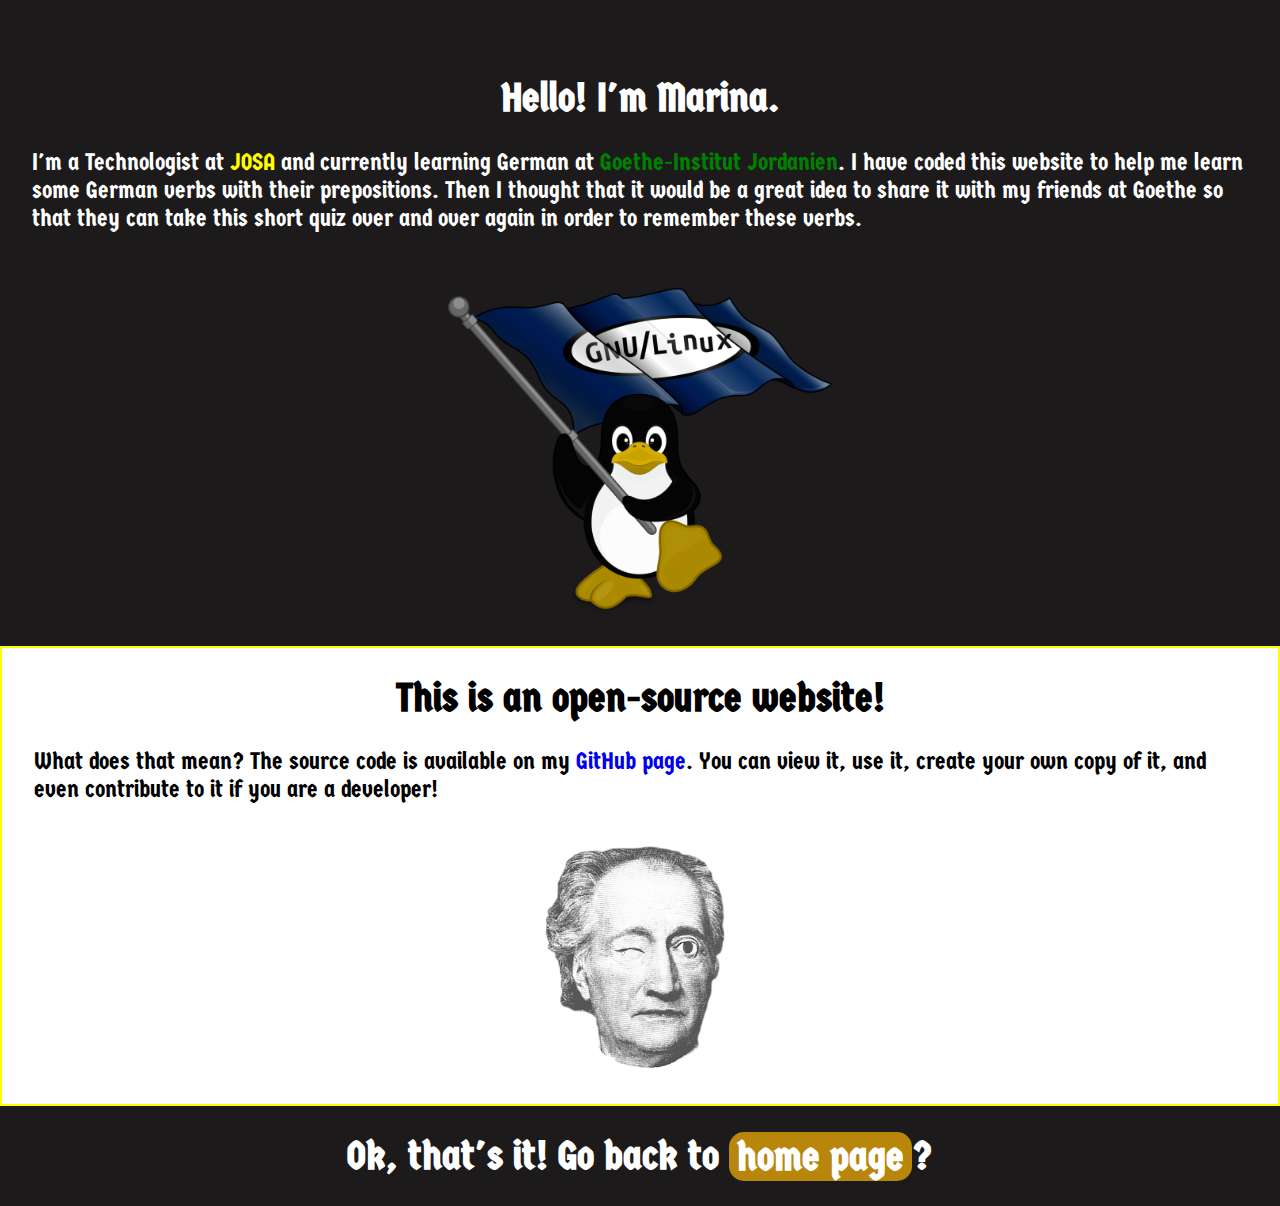
==== überdiesewebsite.html @ 8c9a0c58 "Create the about page" ====
<!DOCTYPE html>
<html lang="en">
<head>
    <meta charset="UTF-8">
    <meta http-equiv="X-UA-Compatible" content="IE=edge">
    <meta name="viewport" content="width=device-width, initial-scale=1.0">
    <title>Document</title>
    <link rel="stylesheet" href="überdiesewebsite.css">
</head>
<body>
    <div>
        <section class="überMarina">
          <div>
            <h1>Hello! I'm Marina.</h1>
            <p> I'm a Technologist at 
                <a class="josa" href="https://josa.ngo/" target="_blank">JOSA</a> and currently learning German at 
                <a class="goethe" href="https://www.goethe.de/ins/jo/de/index.html" target="_blank">
                Goethe-Institut Jordanien</a>. I have coded this website to 
                help me learn some German verbs with their prepositions. 

                Then I thought that it would be a great idea to share it 
                with my friends at Goethe so that they can take this short 
                quiz over and over again in order to remember these verbs. 
            </p>
          </div>
          <img src="images/tux.png" alt="Linux Tux" class="tux">
        </section>
        <section class="lizenz" style="border: 2px solid yellow;">
          <div>
            <h1>This is an open-source website!</h1>
            <p>
                What does that mean? 
                The source code is available on my 
                <a href="https://github.com/alsahawneh" target="_blank">GitHub page</a>. 
                You can view it, use it, create your own copy of it, 
                and even contribute to it if you are a developer! 
            </p>
          </div>
          <img class="goetheOSS" src="images/oss_goethe.gif" alt="Goethe">
        </section>
        <section class="backToHome">
          <h1>Ok, that's it! Go back to <span class="seite"><a href="index.html">home page</a></span>?</h1>
        </section>
      </div>
</body>
</html>
---- überdiesewebsite.css ----
@import url('https://fonts.googleapis.com/css2?family=Germania+One&display=swap');

body {
    font-family: 'Germania One', cursive;
    padding: 0;
    margin: 0;
    background-color: rgb(28, 26, 26);
}

a {
    text-decoration: none;
}

.josa {
    color: yellow;
}

.goethe {
    color: green;
}

p {
    font-size: 1.5rem;
}

h1 {
    font-size: 2.5rem;
    text-align: center;
}

.überMarina {
    color: #ffffff;
    margin-top: 0;
    margin-top: 3rem;
    display: flex;
    justify-content: center;
    align-items: center;
    flex-direction: column;
}

.überMarina div {
    margin-right: 2rem;
    margin-left: 2rem;
}

.tux {
    max-width: 70%;
    margin-top: 2rem;
    margin-bottom: 2rem;
}

@media (min-width: 600px) {
    .tux {
        max-width: 30%;
    }
    .goetheOSS {
        max-width: 30%;
    }
}

.lizenz {
    color: #000000;
    background-color: #ffffff;
    display: flex;
    justify-content: center;
    align-items: center;
    flex-direction: column;
}

.lizenz div {
    margin-right: 2rem;
    margin-left: 2rem;
}

.goetheOSS {
    max-width: 30%;
    margin-bottom: 2rem;
}

@media (max-width: 600px) {
    .goetheOSS {
        max-width: 70%;
    }
}

.backToHome {
    color: #ffffff;
}

.seite {
    background-color: darkgoldenrod;
    color: #ffffff;
    padding-right: 0.5rem;
    padding-left: 0.5rem;
    padding-top: 0.1rem;
    padding-bottom: 0.1rem;
    border-radius: 15px;
}

.seite a {
    text-decoration: none;
    color: #ffffff;
}
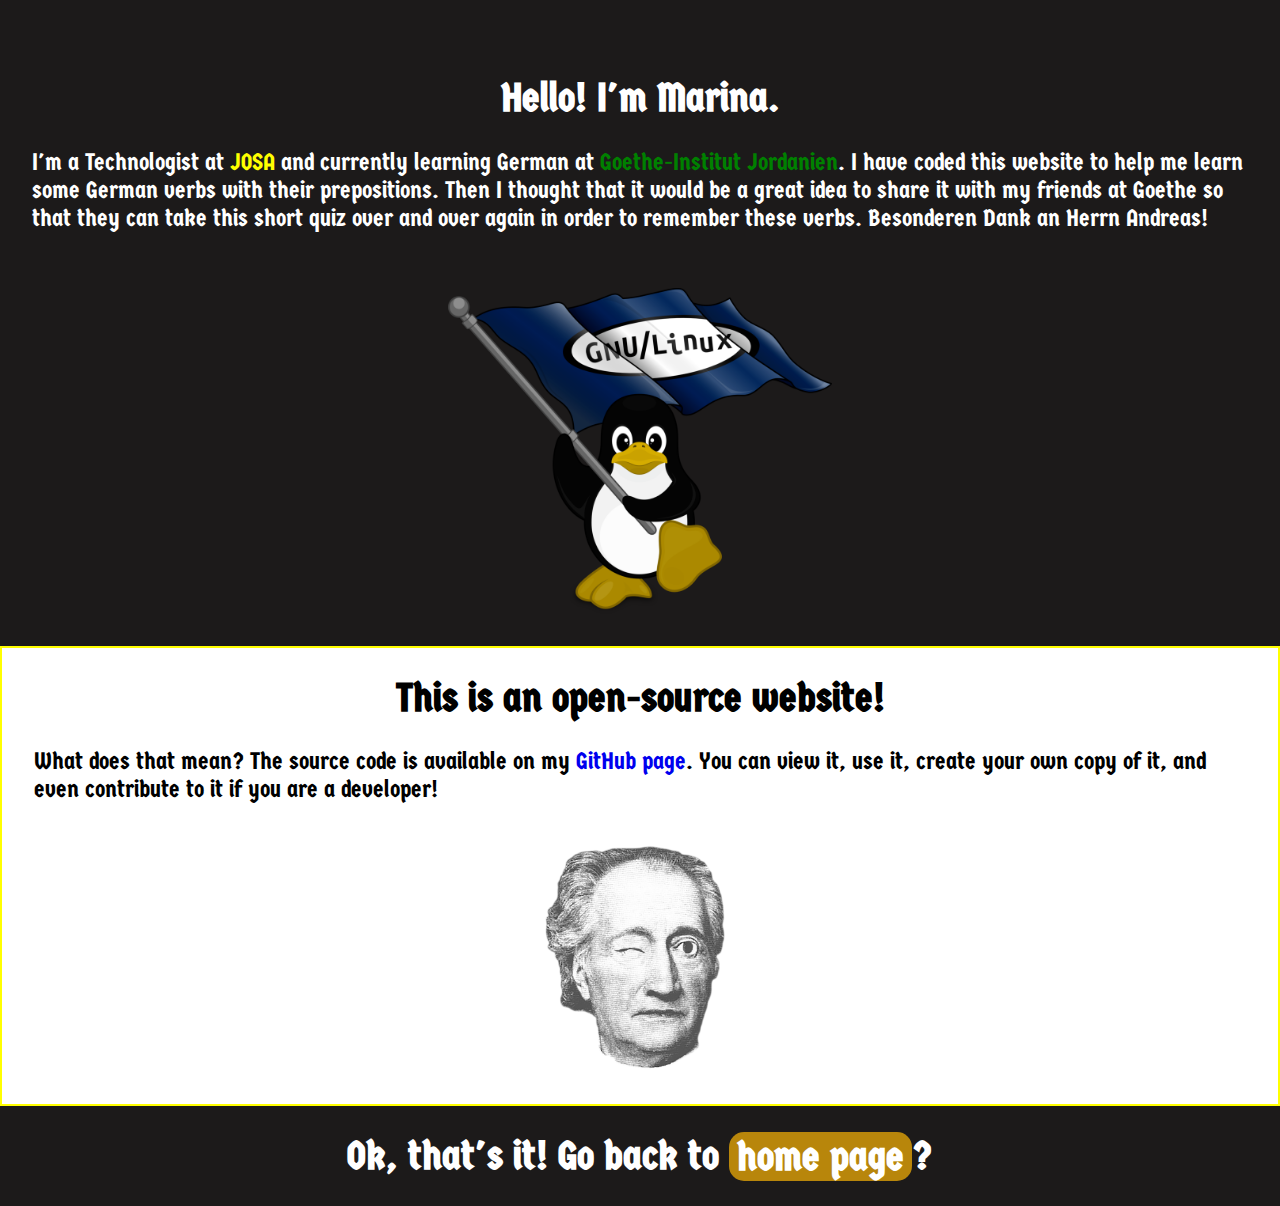
==== commit 2cf0094e: "Update überdiesewebsite.html" ====
--- a/überdiesewebsite.html
+++ b/überdiesewebsite.html
@@ -21,6 +21,8 @@
                 Then I thought that it would be a great idea to share it 
                 with my friends at Goethe so that they can take this short 
                 quiz over and over again in order to remember these verbs. 
+
+                Besonderen Dank an Herrn Andreas! 
             </p>
           </div>
           <img src="images/tux.png" alt="Linux Tux" class="tux">
@@ -43,4 +45,4 @@
         </section>
       </div>
 </body>
-</html>+</html>
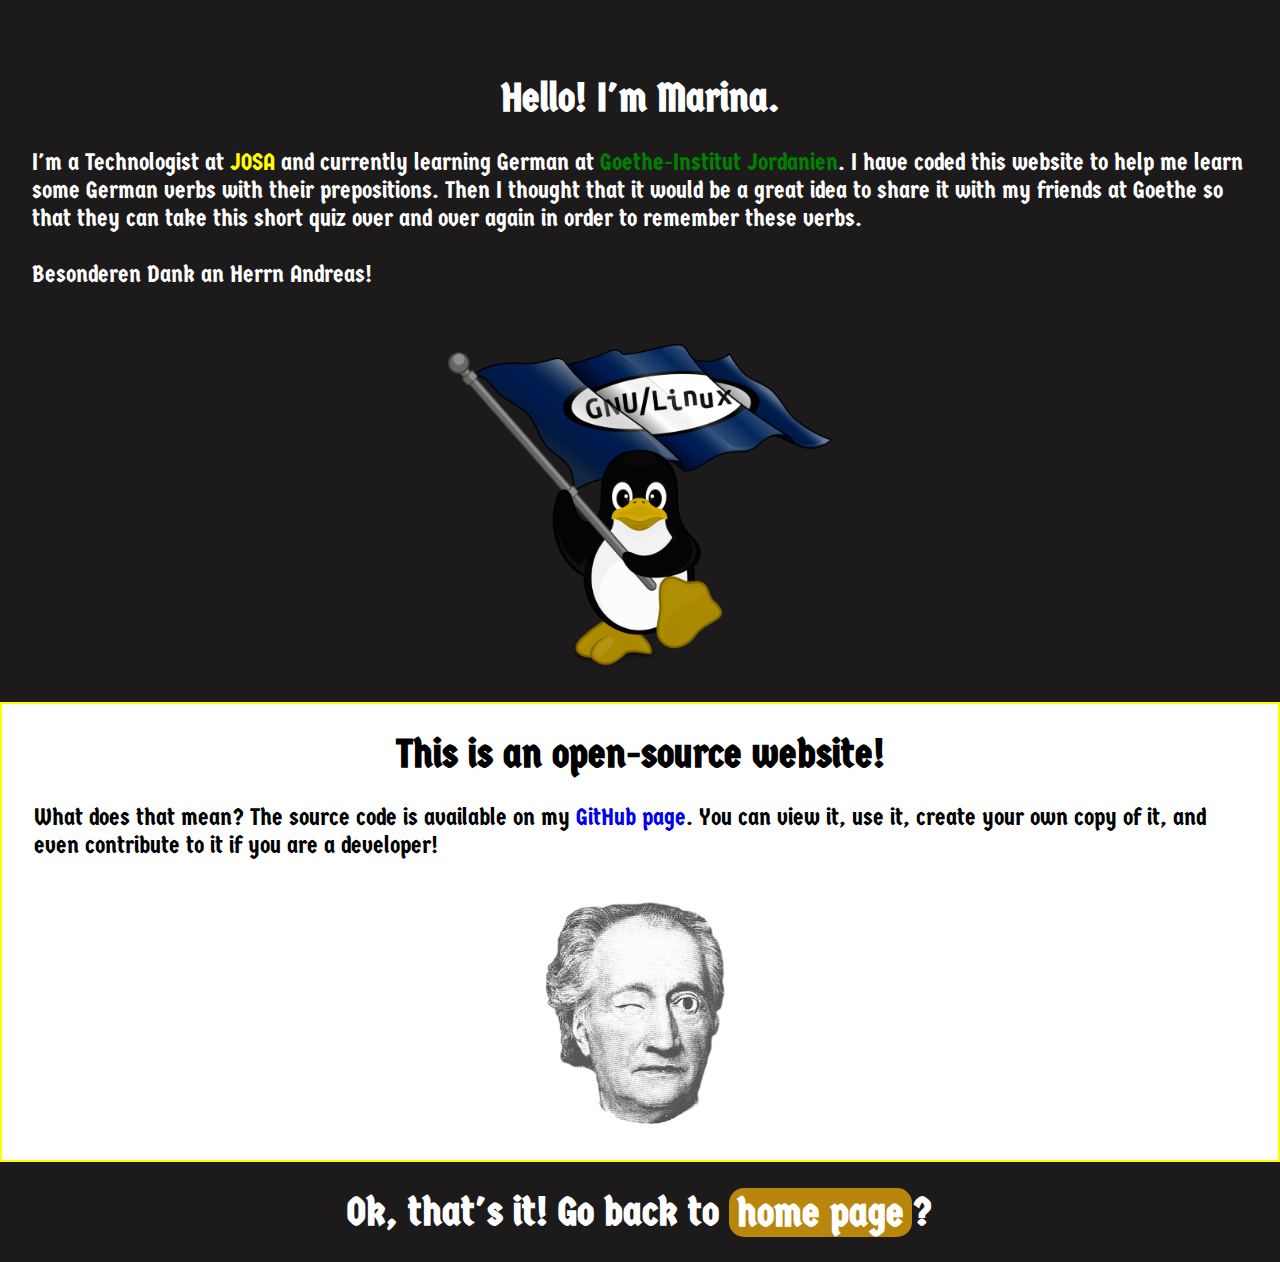
==== commit e1de39f8: "Add a break" ====
--- a/überdiesewebsite.html
+++ b/überdiesewebsite.html
@@ -22,6 +22,7 @@
                 with my friends at Goethe so that they can take this short 
                 quiz over and over again in order to remember these verbs. 
 
+                <br><br>
                 Besonderen Dank an Herrn Andreas! 
             </p>
           </div>
